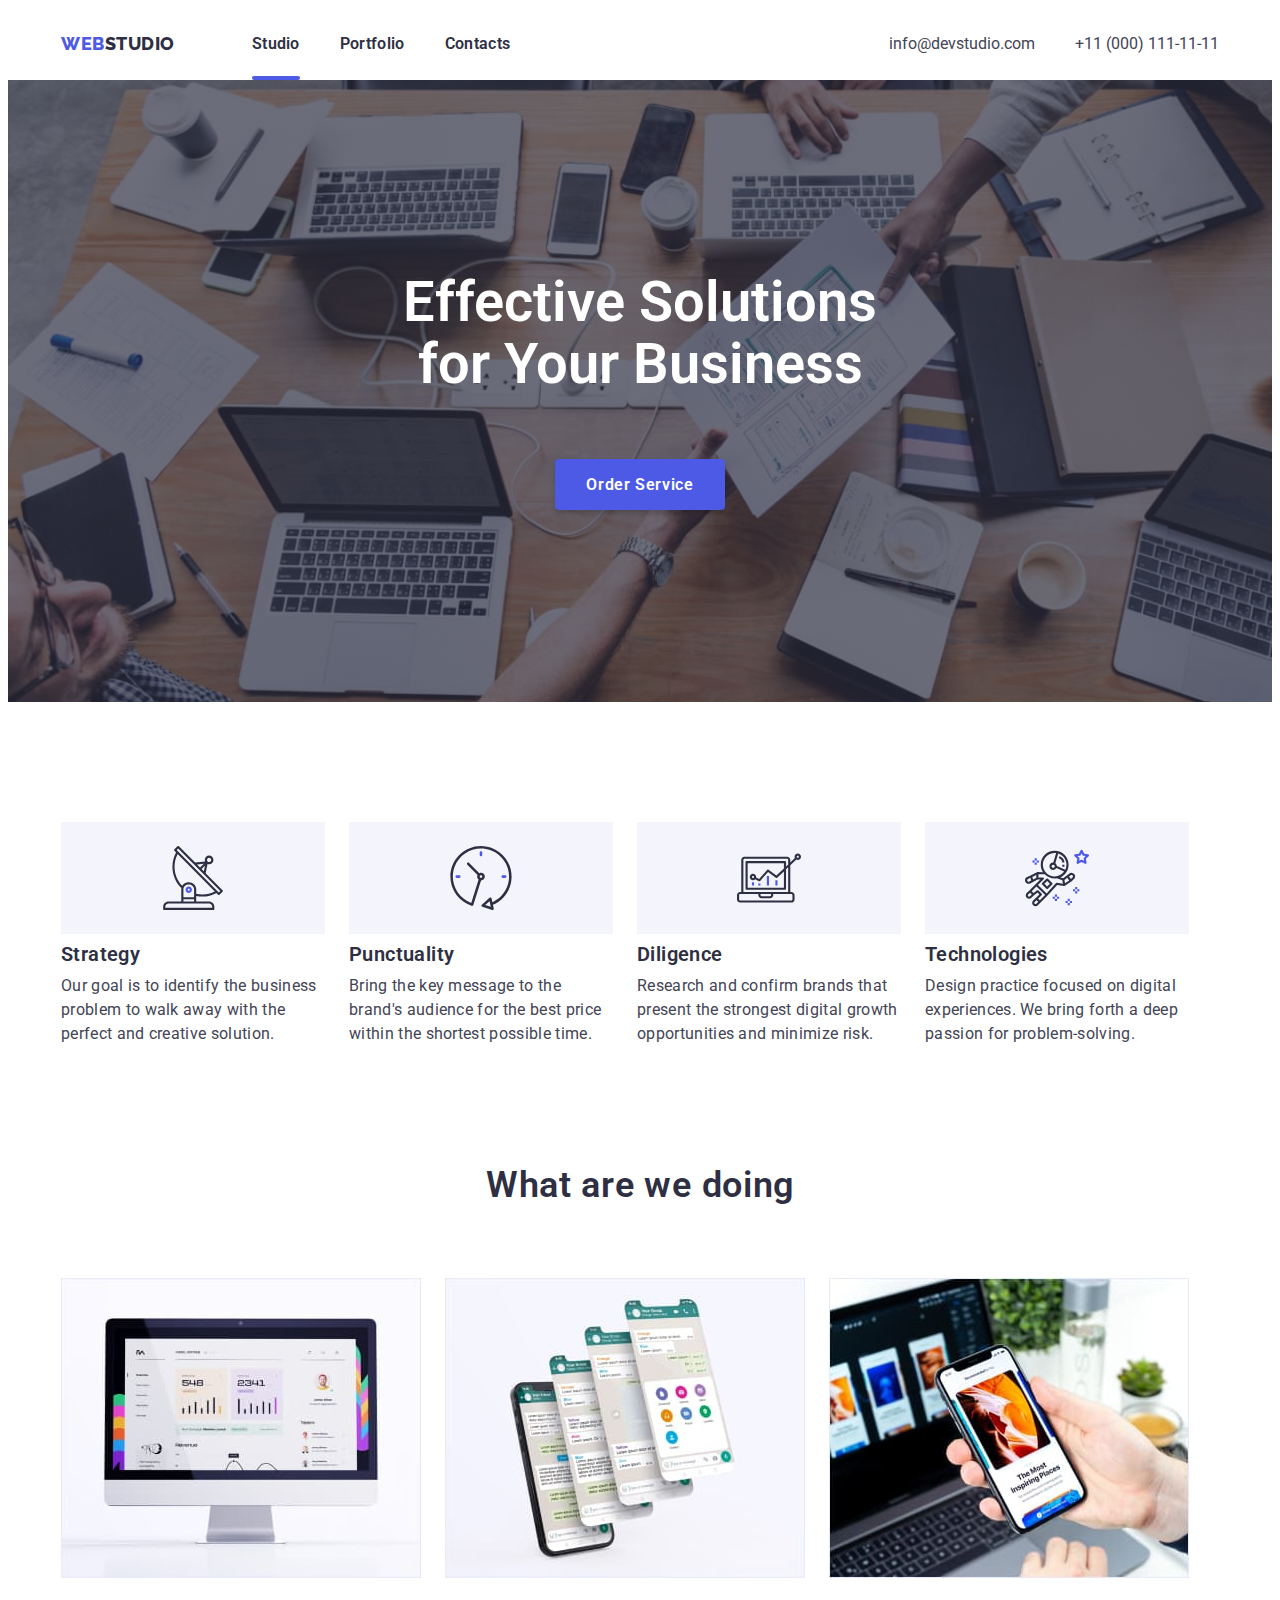
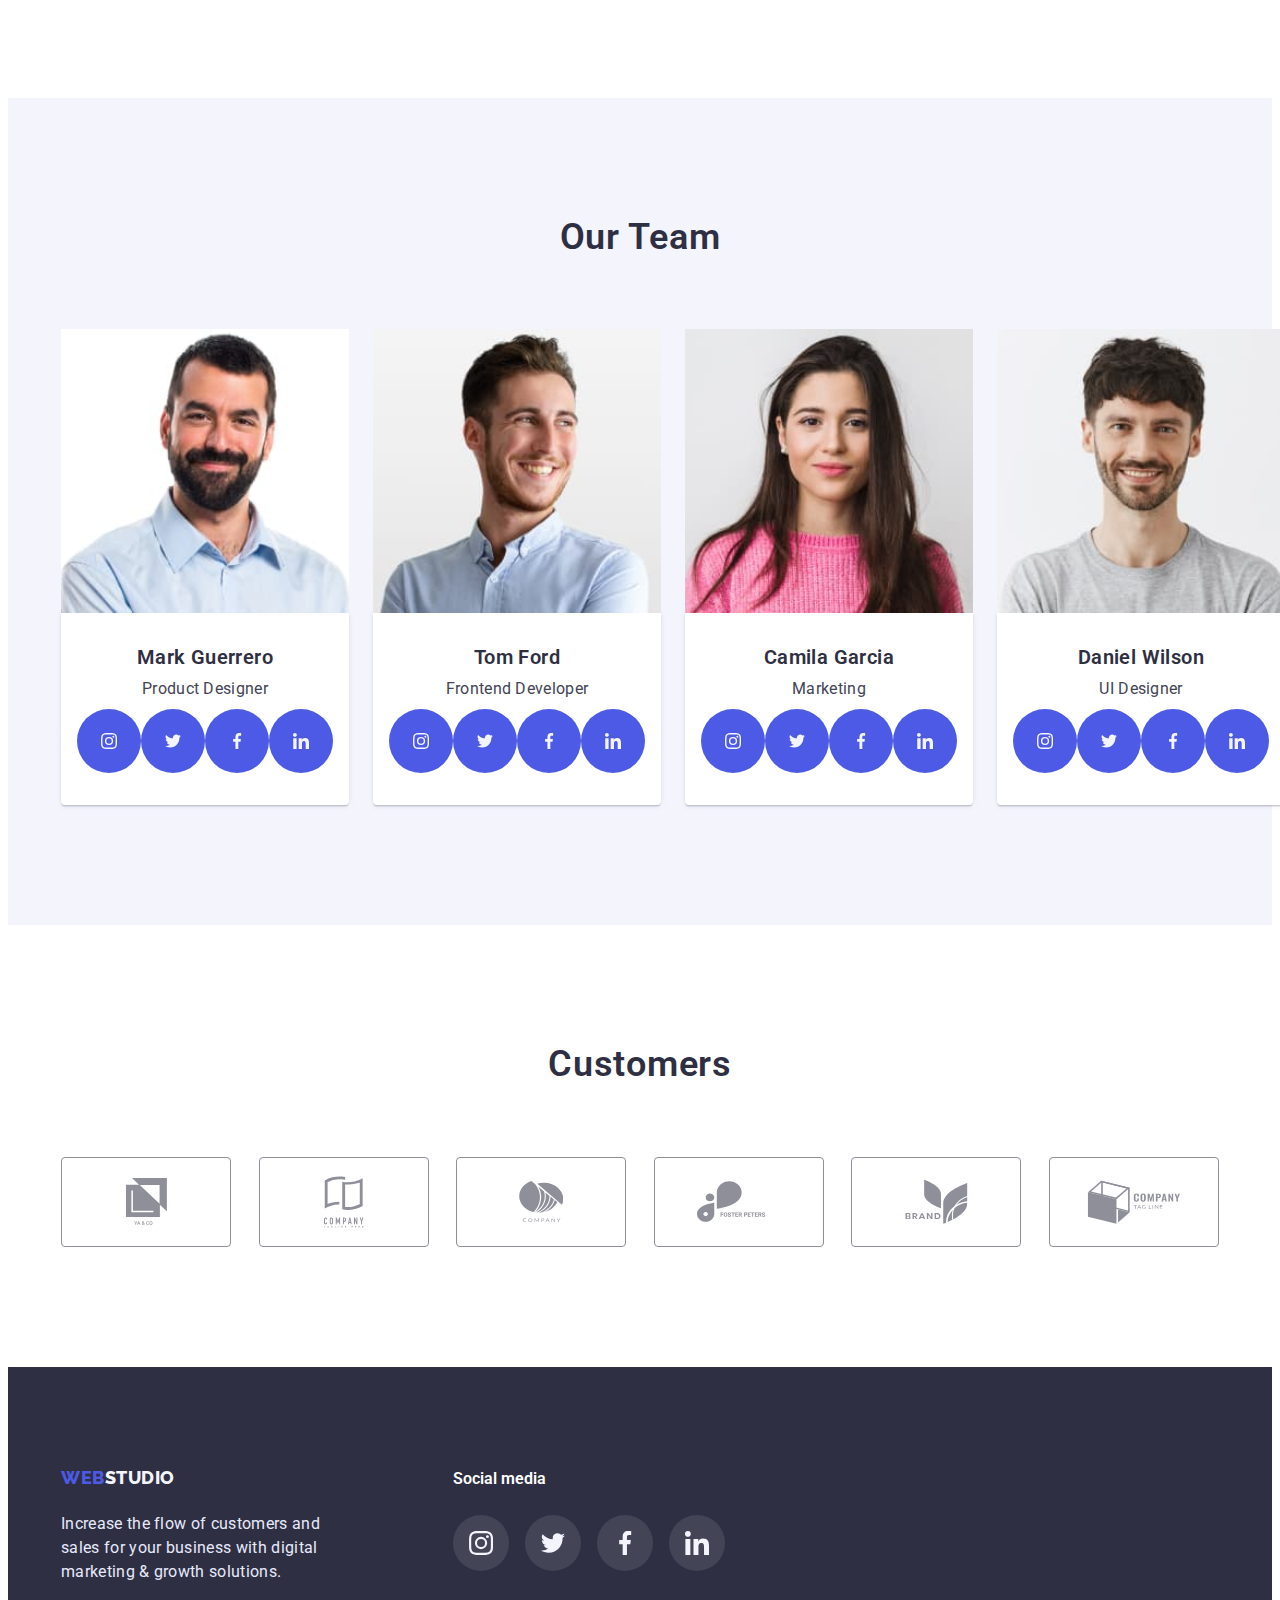
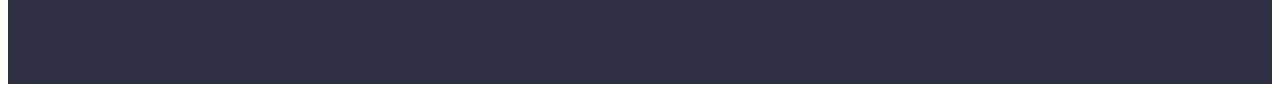
==== index.html @ 94433a45 "hw5" ====
<!DOCTYPE html>
<html lang="en">
  <head>
    <meta charset="UTF-8" />
    <meta http-equiv="X-UA-Compatible" content="IE=edge" />
    <meta name="viewport" content="width=device-width, initial-scale=1.0" />
    <title>Document</title>
    <link
      rel="stylesheet"
      href="https://cdnjs.cloudflare.com/ajax/libs/modern-normalize/1.1.0/modern-normalize.min.css"
      integrity="sha512-wpPYUAdjBVSE4KJnH1VR1HeZfpl1ub8YT/NKx4PuQ5NmX2tKuGu6U/JRp5y+Y8XG2tV+wKQpNHVUX03MfMFn9Q=="
      crossorigin="anonymous"
      referrerpolicy="no-referrer"
    />
    <link rel="preconnect" href="https://fonts.googleapis.com" />
    <link rel="preconnect" href="https://fonts.gstatic.com" crossorigin />
    <link
      href="https://fonts.googleapis.com/css2?family=Raleway:wght@700&family=Roboto:wght@400;500;700;900&display=swap"
      rel="stylesheet"
    />
    <link rel="stylesheet" href="./css/style.css" />
  </head>
  <body>
    <header>
      <div class="header-container container">
        <nav class="nav-container">
          <a class="link" href="./"
            ><span class="web">Web</span><span class="studio">Studio</span></a
          >
          <ul class="nav">
            <li class="item">
              <a class="link current-link" href="./">Studio</a>
            </li>
            <li class="item">
              <a class="link" href="./portfolio.html">Portfolio</a>
            </li>
            <li class="item"><a class="link" href="">Contacts</a></li>
          </ul>
        </nav>
        <ul class="contacts">
          <li class="item">
            <a class="link2" href="mailto:info@devstudio.com"
              >info@devstudio.com</a
            >
          </li>
          <li class="item">
            <a class="link2" href="tel:+110001111111">+11 (000) 111-11-11</a>
          </li>
        </ul>
      </div>
    </header>
    <main>
      <div class="backdrop is-hidden" data-modal>
        <div class="modal">
          <button class="modal-button" data-modal-close>
            <svg class="modal-svg" >
              <use href="./images/icons.svg#icon-close-black"></use>
            </svg>
          </button>
        </div>
      </div>  
      <section class="section1">
        <h1 class="header1">Effective Solutions for Your Business</h1>
        <button class="button" type="button" data-modal-open>Order Service</button>
      </section>
      <section class="section2">
        <div class="container">
          <h2 class="header-none">Our Advantages</h2>
          <ul class="our-advantages">
            <li class="item list-item icon-antenna">
              <h3 class="topics-our-advantages">Strategy</h3>
              <p class="text-our-advantages">
                Our goal is to identify the business problem to walk away with
                the perfect and creative solution.
              </p>
            </li>
            <li class="item list-item icon-clock-1">
              <h3 class="topics-our-advantages">Punctuality</h3>
              <p class="text-our-advantages">
                Bring the key message to the brand's audience for the best price
                within the shortest possible time.
              </p>
            </li>
            <li class="item list-item icon-diagram-1">
              <h3 class="topics-our-advantages">Diligence</h3>
              <p class="text-our-advantages">
                Research and confirm brands that present the strongest digital
                growth opportunities and minimize risk.
              </p>
            </li>
            <li class="item list-item icon-astronaut">
              <h3 class="topics-our-advantages">Technologies</h3>
              <p class="text-our-advantages">
                Design practice focused on digital experiences. We bring forth a
                deep passion for problem-solving.
              </p>
            </li>
          </ul>
        </div>
      </section>
      <section class="section3">
        <div class="container">
          <h2 class="header2">What are we doing</h2>
          <ul class="we-doing">
            <li class="item">
              <img src="./images/monitor.jpg" alt="MAC monitor" width="360" />
            </li>
            <li class="item">
              <img
                src="./images/layers.jpg"
                alt="Iphone's layers"
                width="360"
              />
            </li>
            <li class="item">
              <img src="./images/telephon.jpg" alt="Iphone" width="360" />
            </li>
          </ul>
        </div>
      </section>
      <section class="section4">
        <h2 class="header2">Our Team</h2>
        <ul class="our-team container">
          <li class="team-description">
            <img src="./images/mark.jpg" alt="Mark Guerrero" width="264" />
            <div class="employess-card">
              <h3 class="our-employees">Mark Guerrero</h3>
              <p class="employeess-profession">Product Designer</p>
              <ul class="social-list-icon">
                <li class="social-list-item">
                  <a href="" class="social-list-link">
                    <svg class="social-list-icon" width="16" height="16">
                      <use href="./images/icons.svg#icon-instagram"></use>
                    </svg>
                  </a>
                </li>
                <li class="social-list-item">
                  <a href="" class="social-list-link">
                    <svg class="social-list-icon" width="16" height="16">
                      <use href="./images/icons.svg#icon-twitter"></use>
                    </svg>
                  </a>
                </li>
                <li class="social-list-item">
                  <a href="" class="social-list-link">
                    <svg class="social-list-icon" width="16" height="16">
                      <use href="./images/icons.svg#icon-facebook"></use>
                    </svg>
                  </a>
                </li>
                <li class="social-list-item">
                  <a href="" class="social-list-link">
                    <svg class="social-list-icon" width="16" height="16">
                      <use href="./images/icons.svg#icon-linkedin"></use>
                    </svg>
                  </a>
                </li>
              </ul>
            </div>
          </li>
          <li class="team-description">
            <img src="./images/tom.jpg" alt="Tom Ford" width="264" />
            <div class="employess-card">
              <h3 class="our-employees">Tom Ford</h3>
              <p class="employeess-profession">Frontend Developer</p>
              <ul class="social-list-icon">
                <li class="social-list-item">
                  <a href="" class="social-list-link">
                    <svg class="social-list-icon" width="16" height="16">
                      <use href="./images/icons.svg#icon-instagram"></use>
                    </svg>
                  </a>
                </li>
                <li class="social-list-item">
                  <a href="" class="social-list-link">
                    <svg class="social-list-icon" width="16" height="16">
                      <use href="./images/icons.svg#icon-twitter"></use>
                    </svg>
                  </a>
                </li>
                <li class="social-list-item">
                  <a href="" class="social-list-link">
                    <svg class="social-list-icon" width="16" height="16">
                      <use href="./images/icons.svg#icon-facebook"></use>
                    </svg>
                  </a>
                </li>
                <li class="social-list-item">
                  <a href="" class="social-list-link">
                    <svg class="social-list-icon" width="16" height="16">
                      <use href="./images/icons.svg#icon-linkedin"></use>
                    </svg>
                  </a>
                </li>
              </ul>
            </div>
          </li>
          <li class="team-description">
            <img src="./images/camila.jpg" alt="Camila Garcia" width="264" />
            <div class="employess-card">
              <h3 class="our-employees">Camila Garcia</h3>
              <p class="employeess-profession">Marketing</p>
              <ul class="social-list-icon">
                <li class="social-list-item">
                  <a href="" class="social-list-link">
                    <svg class="social-list-icon" width="16" height="16">
                      <use href="./images/icons.svg#icon-instagram"></use>
                    </svg>
                  </a>
                </li>
                <li class="social-list-item">
                  <a href="" class="social-list-link">
                    <svg class="social-list-icon" width="16" height="16">
                      <use href="./images/icons.svg#icon-twitter"></use>
                    </svg>
                  </a>
                </li>
                <li class="social-list-item">
                  <a href="" class="social-list-link">
                    <svg class="social-list-icon" width="16" height="16">
                      <use href="./images/icons.svg#icon-facebook"></use>
                    </svg>
                  </a>
                </li>
                <li class="social-list-item">
                  <a href="" class="social-list-link">
                    <svg class="social-list-icon" width="16" height="16">
                      <use href="./images/icons.svg#icon-linkedin"></use>
                    </svg>
                  </a>
                </li>
              </ul>
            </div>
          </li>
          <li class="team-description">
            <img src="./images/daniel.jpg" alt="Daniel Wilson" width="264" />
            <div class="employess-card">
              <h3 class="our-employees">Daniel Wilson</h3>
              <p class="employeess-profession">UI Designer</p>
              <ul class="social-list-icon">
                <li class="social-list-item">
                  <a href="" class="social-list-link">
                    <svg class="social-list-icon" width="16" height="16">
                      <use href="./images/icons.svg#icon-instagram"></use>
                    </svg>
                  </a>
                </li>
                <li class="social-list-item">
                  <a href="" class="social-list-link">
                    <svg class="social-list-icon" width="16" height="16">
                      <use href="./images/icons.svg#icon-twitter"></use>
                    </svg>
                  </a>
                </li>
                <li class="social-list-item">
                  <a href="" class="social-list-link">
                    <svg class="social-list-icon" width="16" height="16">
                      <use href="./images/icons.svg#icon-facebook"></use>
                    </svg>
                  </a>
                </li>
                <li class="social-list-item">
                  <a href="" class="social-list-link">
                    <svg class="social-list-icon" width="16" height="16">
                      <use href="./images/icons.svg#icon-linkedin"></use>
                    </svg>
                  </a>
                </li>
              </ul>
            </div>
          </li>
        </ul>
      </section>
      <section class="section5">
        <div class="container">
          <h2 class="header2">Customers</h2>
          <ul class="customers-list">
            <li class="customers-list-item">
              <a href="" class="customers-list-item-link">
                <svg class="svg" width="41" height="46.97">
                  <use href="./images/icons.svg#icon-company1"></use>
                </svg>
              </a>
            </li>
            <li class="customers-list-item">
              <a href="" class="customers-list-item-link">
                <svg class="svg" width="40" height="52">
                  <use href="./images/icons.svg#icon-company2"></use>
                </svg>
              </a>
            </li>
            <li class="customers-list-item">
              <a href="" class="customers-list-item-link">
                <svg class="svg" width="44" height="41">
                  <use href="./images/icons.svg#icon-company3"></use>
                </svg>
              </a>
            </li>
            <li class="customers-list-item">
              <a href="" class="customers-list-item-link">
                <svg class="svg" width="84" height="41">
                  <use href="./images/icons.svg#icon-company4"></use>
                </svg>
              </a>
            </li>
            <li class="customers-list-item">
              <a href="" class="customers-list-item-link">
                <svg class="svg" width="83" height="45">
                  <use href="./images/icons.svg#icon-company5"></use>
                </svg>
              </a>
            </li>
            <li class="customers-list-item">
              <a href="" class="customers-list-item-link">
                <svg class="svg" width="94" height="44">
                  <use href="./images/icons.svg#icon-company6"></use>
                </svg>
              </a>
            </li>
          </ul>
        </div>
      </section>
    </main>
    <footer class="footer">
      <div class="container footer-contaiter">
        <div class="logo-container">
          <a class="link" href="/"
            ><span class="web-footer">Web</span
            ><span class="studio-footer">Studio</span></a
          >
          <p class="footer-description">
            Increase the flow of customers and sales for your business with
            digital marketing & growth solutions.
          </p>
        </div>
        <div class="footer-social-media">
          <h4 class="socil-media-title">Social media</h4>
          <ul class="footer-social-list-icon">
            <li class="footer-social-list-item">
              <a href="" class="footer-social-list-link">
                <svg class="social-list-icon" width="24" height="24">
                  <use href="./images/icons.svg#icon-instagram"></use>
                </svg>
              </a>
            </li>
            <li class="footer-social-list-item">
              <a href="" class="footer-social-list-link">
                <svg class="social-list-icon" width="24" height="24">
                  <use href="./images/icons.svg#icon-twitter"></use>
                </svg>
              </a>
            </li>
            <li class="footer-social-list-item">
              <a href="" class="footer-social-list-link">
                <svg class="social-list-icon" width="24" height="24">
                  <use href="./images/icons.svg#icon-facebook"></use>
                </svg>
              </a>
            </li>
            <li class="footer-social-list-item">
              <a href="" class="footer-social-list-link">
                <svg class="social-list-icon" width="24" height="24">
                  <use href="./images/icons.svg#icon-linkedin"></use>
                </svg>
              </a>
            </li>
          </ul>
        </div>
      </div>
    </footer>
    <script src="./js/modal.js"></script>
  </body>
</html>
---- css/style.css ----
:root {
  --basic-font-family: "Roboto", sans-serif;
  --logo-font-family: "Raleway";
  --basic-bakground-color: #ffffff;
  --brand-text-color: #4d5ae5;
  --heading-text-color: #2e2f42;
  --success-text-color: #31d0aa;
  --body-text-color: #434455;
  --subtl-text-color: #8e8f99;
  --accent-text-color: #e7e9fc;
  --light-text-color: #f4f4fd;
}

/* index.html */

body {
  background-color: var(--basic-bakground-color);
  font-family: var(--basic-font-family);
  font-style: normal;
  font-weight: 400;
  color: var(--brand-text-color);
}

ul,
h4 {
  margin: 0;
  padding: 0;
}

.container {
  width: 1158px;
  margin: 0 auto;
  padding-left: 15px;
  padding-right: 15px;
}

img {
  display: block;
  min-width: 100%;
  height: auto;
}

p,
h1,
h2,
h3 {
  margin: 0;
}

/* Header */

.header {
  box-shadow: 0px 2px 1px rgba(46, 47, 66, 0.08),
    0px 1px 1px rgba(46, 47, 66, 0.16), 0px 1px 6px rgba(46, 47, 66, 0.08);
}
.web {
  font-family: var(--logo-font-family);
  font-weight: 800;
  font-size: 18px;
  line-height: 1.3;
  color: var(--brand-text-color);
  letter-spacing: 0.03em;
  text-transform: uppercase;
}

.studio {
  font-family: var(--logo-font-family);
  font-weight: 800;
  font-size: 18px;
  line-height: 1.3;
  color: var(--heading-text-color);
  letter-spacing: 0.03em;
  text-transform: uppercase;
}

.header-container {
  display: flex;
  align-items: center;
}

.nav-container {
  display: flex;
  align-items: center;
}

.nav {
  display: flex;
  margin-left: 77px;
  font-weight: 600;
  font-size: 16px;
  line-height: 1.5;
  letter-spacing: 0.02em;
  list-style-type: none;
  padding: 0;
  margin-top: 0;
  margin-bottom: 0;
}

.nav .item + .item {
  margin-left: 40px;
}

.nav .link {
  display: block;
  padding-top: 24px;
  padding-bottom: 24px;
}

.contacts {
  display: flex;
  font-size: 16px;
  line-height: 1.5;
  color: var(--body-text-color);
  list-style-type: none;
  margin: 0;
  padding: 0;
  margin-left: auto;
}

.contacts .item + .item {
  margin-left: 40px;
}

.link {
  text-decoration: none;
  color: var(--heading-text-color);
  transition: color 250ms cubic-bezier(0.4, 0, 0.2, 1);
  position: relative;
}

.link:hover {
  color: var(--body-text-color);
}

.link:focus {
  color: var(--brand-text-color);
}

.current-link::after {
  content: "";
  display: block;
  width: 100%;
  height: 4px;
  background-color: var(--brand-text-color);
  border-radius: 2px;
  position: absolute;
  left: 0;
  bottom: 0;
}

.backdrop {
  position: fixed;
  top: 0;
  left: 0;
  width: 100%;
  height: 100%;
  background-color: rgba(46, 47, 66, 0.4);
  opacity: 1;
  z-index: 100;
  transition: opacity 200ms cubic-bezier(0.4, 0, 0.2, 1),
    visibility 250ms cubic-bezier(0.4, 0, 0.2, 1);
}

.is-hidden {
  opacity: 0;
  pointer-events: none;
  visibility: hidden;
}

.modal {
  position: absolute;
  top: 50%;
  left: 50%;
  transform: translate(-50%, -50%);
  min-width: 405px;
  min-height: 575px;
  padding: 24px;
  background: #fcfcfc;
  box-shadow: 0px 1px 1px rgba(0, 0, 0, 0.14), 0px 1px 3px rgba(0, 0, 0, 0.12),
    0px 2px 1px rgba(0, 0, 0, 0.2);
  border-radius: 4px;
}

.modal-button {
  display: flex;
  border-radius: 50%;
  margin-left: auto;
  padding: 8px;
  background-color: var(--accent-text-color);
  border: 1px solid rgba(0, 0, 0, 0.1);
  margin-right: 0;
  justify-content: center;
  align-items: center;
  cursor: pointer;
  transition: box-shadow 250ms cubic-bezier(0.4, 0, 0.2, 1);
}

.modal-button:hover {
  background: #e7e9fc;
  box-shadow: 0px 1px 6px rgba(46, 47, 66, 0.08),
    0px 1px 1px rgba(46, 47, 66, 0.16), 0px 2px 1px rgba(46, 47, 66, 0.08);
  border-radius: 50%;
}

.modal-button .modal-svg {
  display: block;
  fill: #000;
  width: 8px;
  height: 8px;
}

.link2 {
  text-decoration: none;
  color: var(--body-text-color);
  transition: color 250ms cubic-bezier(0.4, 0, 0.2, 1);
  padding-top: 24px;
  padding-bottom: 24px;
}

.link2:hover,
.link2:focus {
  color: var(--brand-text-color);
}

/* Section1 - Hero */

.section1 {
  display: flex;
  flex-direction: column;
  align-items: center;
  margin-left: auto;
  margin-right: auto;
  /* background-color: var(--heading-text-color); */
  background-image: linear-gradient(
      rgba(46, 47, 66, 0.7),
      rgba(46, 47, 66, 0.7)
    ),
    url("../images/people-office.jpg");
  background-size: cover;
  background-repeat: no-repeat;
  max-width: 1600px;
  text-align: center;
  margin-top: 0;
  padding-top: 192px;
  padding-bottom: 192px;
}

.header1 {
  font-weight: 600;
  font-size: 56px;
  line-height: 1.1;
  color: var(--basic-bakground-color);
  margin-top: 0;
  margin-bottom: 64px;
  width: 492px;
}

.button {
  font-family: var(--basic-font-family);
  width: 170px;
  height: 51px;
  /* left: 635px;
  top: 432px; */
  background: var(--brand-text-color);
  box-shadow: 0px 4px 4px rgba(0, 0, 0, 0.15);
  border-radius: 4px;
  font-weight: 600;
  font-size: 16px;
  line-height: 1.2;
  color: var(--basic-bakground-color);
  letter-spacing: 0.04em;
  cursor: pointer;
  border: none;
  transition: background-color 250ms cubic-bezier(0.4, 0, 0.2, 1),
    box-shadow 250ms cubic-bezier(0.4, 0, 0.2, 1);
}

.button:hover {
  background-color: #404bbf;
  box-shadow: 0px 1px 6px rgba(46, 47, 66, 0.08),
    0px 1px 1px rgba(46, 47, 66, 0.16), 0px 2px 1px rgba(46, 47, 66, 0.08);
}

.button:focus {
  /* left: 20px;
  top: 156px; */
  background-color: #404bbf;
  box-shadow: 0px 4px 4px rgba(0, 0, 0, 0.15);
}

/* section2 */

.section2 {
  padding-top: 120px;
  padding-bottom: 120px;
}

.header-none {
  display: none;
}

.our-advantages .item + .item {
  margin-left: 24px;
}

.our-advantages {
  display: flex;
  flex-direction: row;
  list-style-type: none;
  margin: 0;
  padding: 0;
}

.list-item::before {
  display: block;
  content: "";
  height: 112px;
  background-color: var(--light-text-color);
  background-size: contain;
  background-repeat: no-repeat;
  background-position: center;
  margin-bottom: 8px;
  background-size: 64px;
}

.icon-antenna::before {
  background-image: url("../images/antenna.svg");
}

.icon-clock-1::before {
  background-image: url("../images/clock-1.svg");
}

.icon-diagram-1::before {
  background-image: url("../images/diagram-1.svg");
}

.icon-astronaut::before {
  background-image: url("../images/astronaut.svg");
}

.our-advantages .item {
  width: 264px;
}

.our-advantages .topics-our-advantages,
.our-advantages .text-our-advantages {
  margin-top: 0;
  padding: 0;
}

.topics-our-advantages {
  font-weight: 600;
  font-size: 20px;
  line-height: 1.2;
  letter-spacing: 0.02em;
  color: var(--heading-text-color);
  margin-bottom: 8px;
}

.text-our-advantages {
  font-size: 16px;
  line-height: 1.5;
  letter-spacing: 0.02em;
  color: var(--body-text-color);
}

/* Section3 */

.section3 {
  padding-bottom: 120px;
}
.section3 .header2 {
  text-align: center;
}

.header2 {
  margin-bottom: 72px;
  font-weight: 600;
  font-size: 36px;
  line-height: 1.1;
  letter-spacing: 0.02em;
  color: var(--heading-text-color);
}

.we-doing {
  display: flex;
  margin: 0;
  padding: 0;
}

.we-doing .item + .item {
  margin-left: 24px;
}

.we-doing,
.our-team {
  list-style-type: none;
}

/* Section4 */

.team-description {
  background-color: var(--basic-bakground-color);
}

.our-team {
  display: flex;
}

.our-team .team-description + .team-description {
  margin-left: 24px;
}

.section4 {
  background-color: var(--light-text-color);
  padding-top: 120px;
  padding-bottom: 120px;
}

.section4 .header2 {
  text-align: center;
  margin-top: 0;
}

.our-employees {
  font-weight: 600;
  font-size: 20px;
  line-height: 1.2;
  letter-spacing: 0.02em;
  color: var(--heading-text-color);
  margin-bottom: 8px;
}

.employeess-profession {
  font-size: 16px;
  line-height: 1.5;
  letter-spacing: 0.02em;
  color: var(--body-text-color);
  margin-bottom: 8px;
}

.team-description .our-employees,
.team-description .employeess-profession {
  text-align: center;
}

.employess-card {
  box-shadow: 0px 1px 6px rgba(46, 47, 66, 0.08),
    0px 1px 1px rgba(46, 47, 66, 0.16), 0px 2px 1px rgba(46, 47, 66, 0.08);
  border-radius: 0px 0px 4px 4px;
  border-top: 0;
  padding: 32px 16px;
  margin: auto;
}

.social-list-icon {
  display: flex;
  padding-left: 0;
  justify-content: space-between;
  align-items: center;
  fill: var(--light-text-color);
}

.social-list-item {
  list-style-type: none;
}

.social-list-link {
  display: flex;
  justify-content: center;
  align-items: center;
  width: 40px;
  height: 40px;
  border-radius: 50%;
  padding: 12px;
  background-color: var(--brand-text-color);
  transition: background-color 250ms cubic-bezier(0.4, 0, 0.2, 1);
}

.social-list-link:hover,
.social-list-link:focus {
  background-color: var(--success-text-color);
}

/* Section5 */

.section5 {
  padding-top: 120px;
  padding-bottom: 120px;
}

.section5 .header2 {
  text-align: center;
  margin-top: 0;
  margin-bottom: 72px;
}

.customers-list {
  list-style-type: none;
  display: flex;
  flex-direction: row;
  list-style-type: none;
  margin: 0;
  padding: 0;
  justify-content: space-between;
}

.svg {
  fill: var(--subtl-text-color);
}

.customers-list-item-link {
  display: flex;
  justify-content: center;
  align-items: center;
  border: 1px solid var(--subtl-text-color);
  border-radius: 4px;
  width: 168px;
  height: 88px;
  transition: border 250ms cubic-bezier(0.4, 0, 0.2, 1);
}

.customers-list-item-link svg {
  transition: fill 250ms cubic-bezier(0.4, 0, 0.2, 1);
}

.customers-list-item-link:hover svg,
.customers-list-item-link:focus svg {
  fill: var(--brand-text-color);
}

.customers-list-item-link:hover,
.customers-list-item-link:focus {
  border: 1px solid var(--brand-text-color);
}
/* Footer */

.web-footer {
  font-family: var(--logo-font-family);
  font-style: normal;
  font-weight: 800;
  font-size: 18px;
  line-height: 1.2;
  letter-spacing: 0.03em;
  color: var(--brand-text-color);
  text-transform: uppercase;
}

.studio-footer {
  font-family: var(--logo-font-family);
  font-style: normal;
  font-weight: 800;
  font-size: 18px;
  line-height: 1.2;
  letter-spacing: 0.03em;
  color: var(--light-text-color);
  text-transform: uppercase;
}

.footer .container .link {
  display: block;
  margin-bottom: 24px;
}

.footer {
  padding-top: 100px;
  padding-bottom: 100px;
  background-color: var(--heading-text-color);
}

.footer-description {
  width: 264px;
  font-size: 16px;
  line-height: 1.5;
  letter-spacing: 0.02em;
  color: var(--accent-text-color);
}

.footer-contaiter {
  display: flex;
  flex-direction: row;
}

.logo-container {
  display: block;
  margin-right: 128px;
}

.socil-media-title {
  font-style: normal;
  font-weight: 600;
  font-size: 16px;
  line-height: 1.5;
  color: var(--basic-bakground-color);
  margin-bottom: 24px;
}

.footer-social-list-icon {
  padding-left: 0;
  display: flex;
  flex-direction: row;
}

.footer-social-list-item {
  list-style-type: none;
}

.footer-social-list-link {
  display: flex;
  justify-content: center;
  align-items: center;
  width: 40px;
  height: 40px;
  border-radius: 50%;
  padding: 8px;
  background-color: hsla(0, 0%, 100%, 10%);
  transition: background-color 250ms cubic-bezier(0.4, 0, 0.2, 1);
}

.footer-social-list-icon .footer-social-list-item + .footer-social-list-item {
  margin-left: 16px;
}
.footer-social-media {
  display: block;
}

.footer-social-list-link:hover,
.footer-social-list-link:focus {
  background-color: var(--success-text-color);
}

/*Portfolio css*/

.filter {
  display: none;
}

.topics {
  padding-top: 92px;
  padding-bottom: 120px;
}

.all-topics-list,
.filter-buttons {
  list-style-type: none;
  justify-content: center;
}

.filter-buttons .fiter-buttons-size + .fiter-buttons-size {
  margin-left: 24px;
}

.filter-buttons {
  display: flex;
  flex-direction: row;
  margin: 0;
  padding: 0;
  margin-bottom: 72px;
}

.all-topics-list {
  display: flex;
  flex-wrap: wrap;
}

.fiter-buttons-size {
  margin: 0;
  padding: 0;
  height: 48px;
  border-radius: 4px;
  font-weight: 600;
  font-size: 16px;
  line-height: 1.5;
  letter-spacing: 0.04em;
}

.button2 {
  margin: 0;
  padding: 12px 24px;
  height: 48px;
  background: var(--light-text-color);
  border: 1px solid var(--accent-text-color);
  color: var(--brand-text-color);
  font-family: var(--basic-font-family);
  border-radius: 4px;
  font-weight: 600;
  font-size: 16px;
  line-height: 1.5;
  letter-spacing: 0.04em;
  cursor: pointer;
  transition: background-color 250ms cubic-bezier(0.4, 0, 0.2, 1),
    box-shadow 250ms cubic-bezier(0.4, 0, 0.2, 1),
    color 250ms cubic-bezier(0.4, 0, 0.2, 1);
}

.button2:hover {
  background-color: var(--brand-text-color);
  box-shadow: 0px 3px 1px rgba(0, 0, 0, 0.1), 0px 2px 1px rgba(0, 0, 0, 0.08),
    0px 2px 2px rgba(0, 0, 0, 0.12);
  color: var(--basic-bakground-color);
}

.button2:focus {
  background-color: var(--brand-text-color);
  box-shadow: 0px 3px 1px rgba(0, 0, 0, 0.1), 0px 2px 1px rgba(0, 0, 0, 0.08),
    0px 2px 2px rgba(0, 0, 0, 0.12);
  color: var(--basic-bakground-color);
}

.header-of-topics {
  font-weight: 600;
  font-size: 20px;
  line-height: 1.2;
  letter-spacing: 0.02em;
  color: var(--heading-text-color);
}

.topics-text {
  font-size: 16px;
  line-height: 1.5;
  letter-spacing: 0.02em;
  color: var(--body-text-color);
}

.all-topics-list {
  margin: 0;
  padding: 0;
  column-gap: 24px;
  row-gap: 48px;
}

.list-discription {
  box-shadow: 0px 1px 6px rgba(46, 47, 66, 0.08);
  transition: box-shadow 250ms cubic-bezier(0.4, 0, 0.2, 1);
}

.list-discription:hover,
.list-discription:focus {
  box-shadow: 0px 1px 6px rgba(46, 47, 66, 0.08),
    0px 1px 1px rgba(46, 47, 66, 0.16), 0px 2px 1px rgba(46, 47, 66, 0.08);
}

.topics-card {
  padding: 32px 16px;
  border: 0.5px solid #f4f4fd;
  border-top: none;
}

.header-of-topics {
  margin-bottom: 8px;
}

.img {
  position: relative;
  overflow: hidden;
}

.overlay::before {
  content: "";
  display: inline-block;
  position: absolute;
  top: 0;
  left: 0;
  width: 100%;
  height: 100%;
  background-image: url(../images/purple.jpg);
  transform: translateY(100%);
  transition: transform 250ms cubic-bezier(0.4, 0, 0.2, 1);
}

.product-img:hover .overlay::before {
  transform: translateY(0);
}

.overlay-text {
  display: block;
  position: absolute;
  width: 100%;
  height: 100%;
  padding: 40px 32px;
  overflow: hidden;
  font-weight: 400;
  font-size: 16px;
  line-height: 1, 5;
  letter-spacing: 0.02em;
  color: var(--light-text-color);
  transition: transform 250ms cubic-bezier(0.4, 0, 0.2, 1);
}

.product-img:hover .overlay-text {
  transform: translateY(-100%);
}
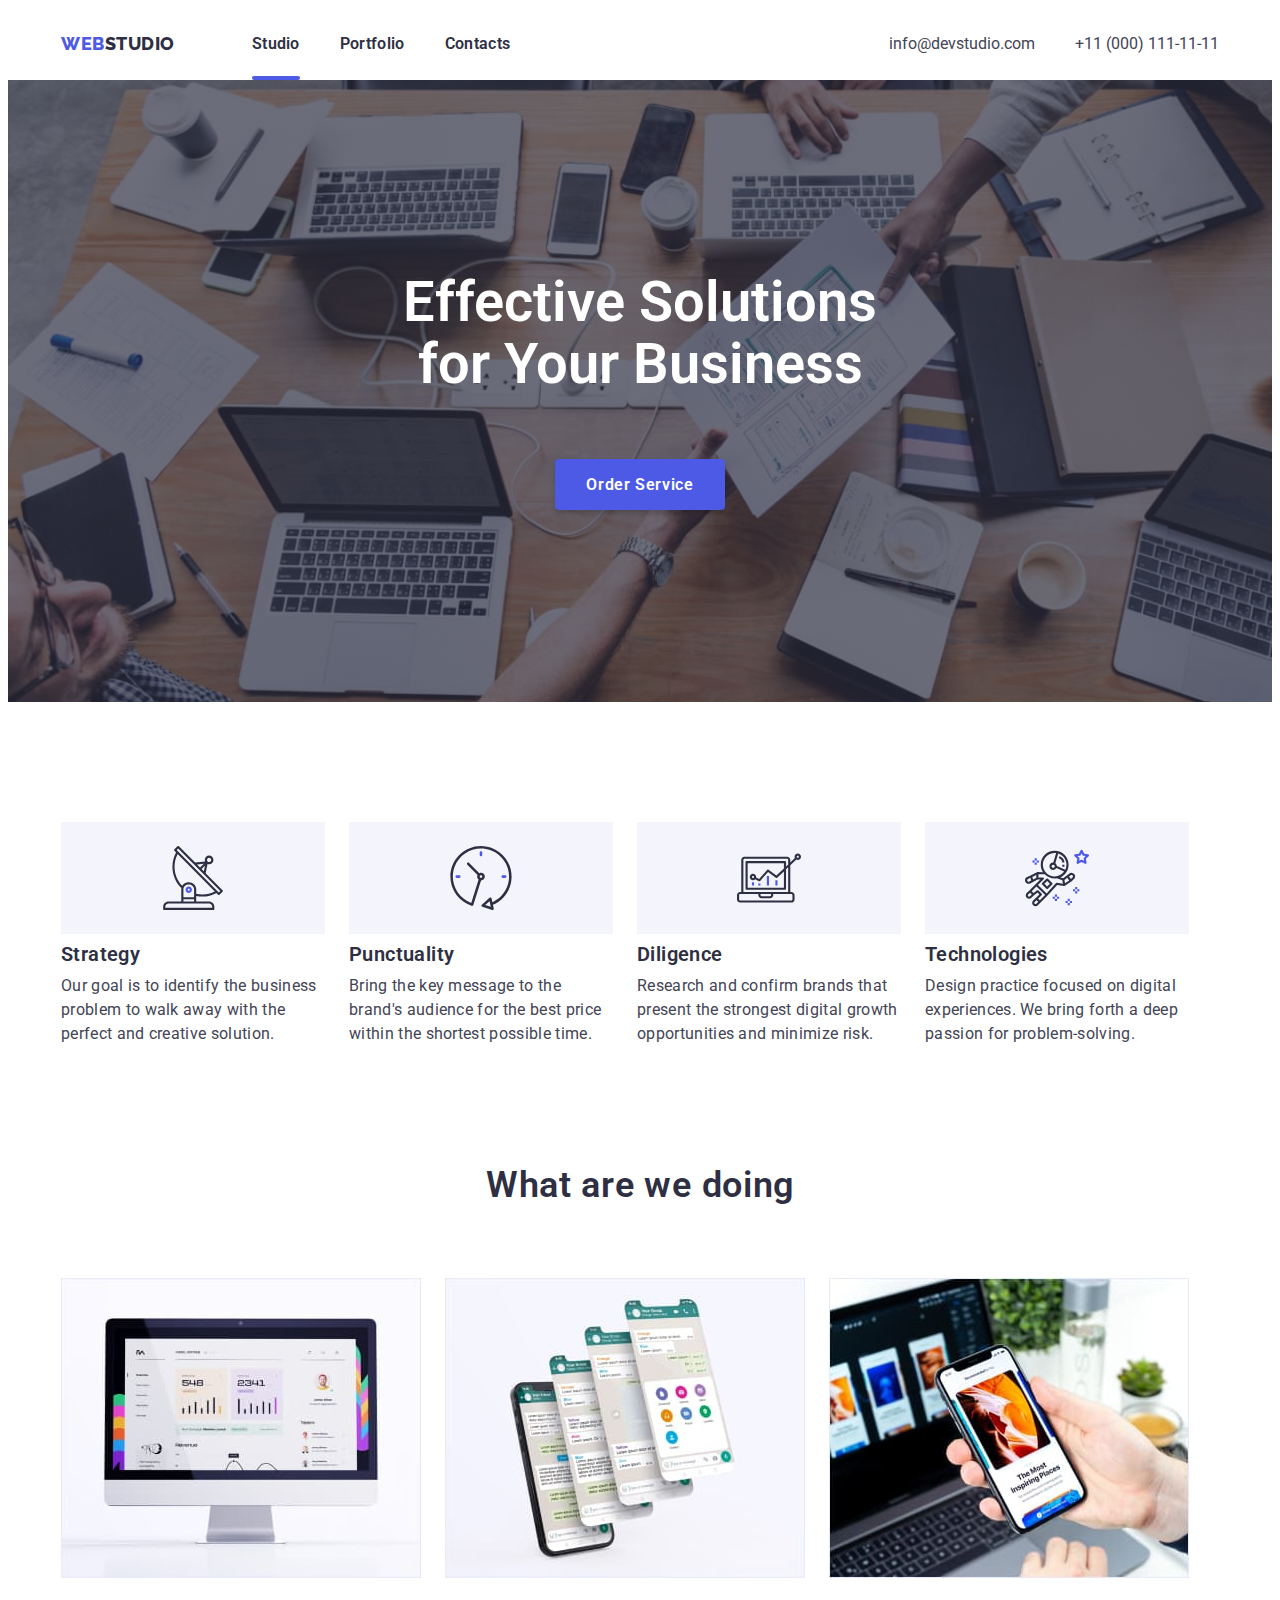
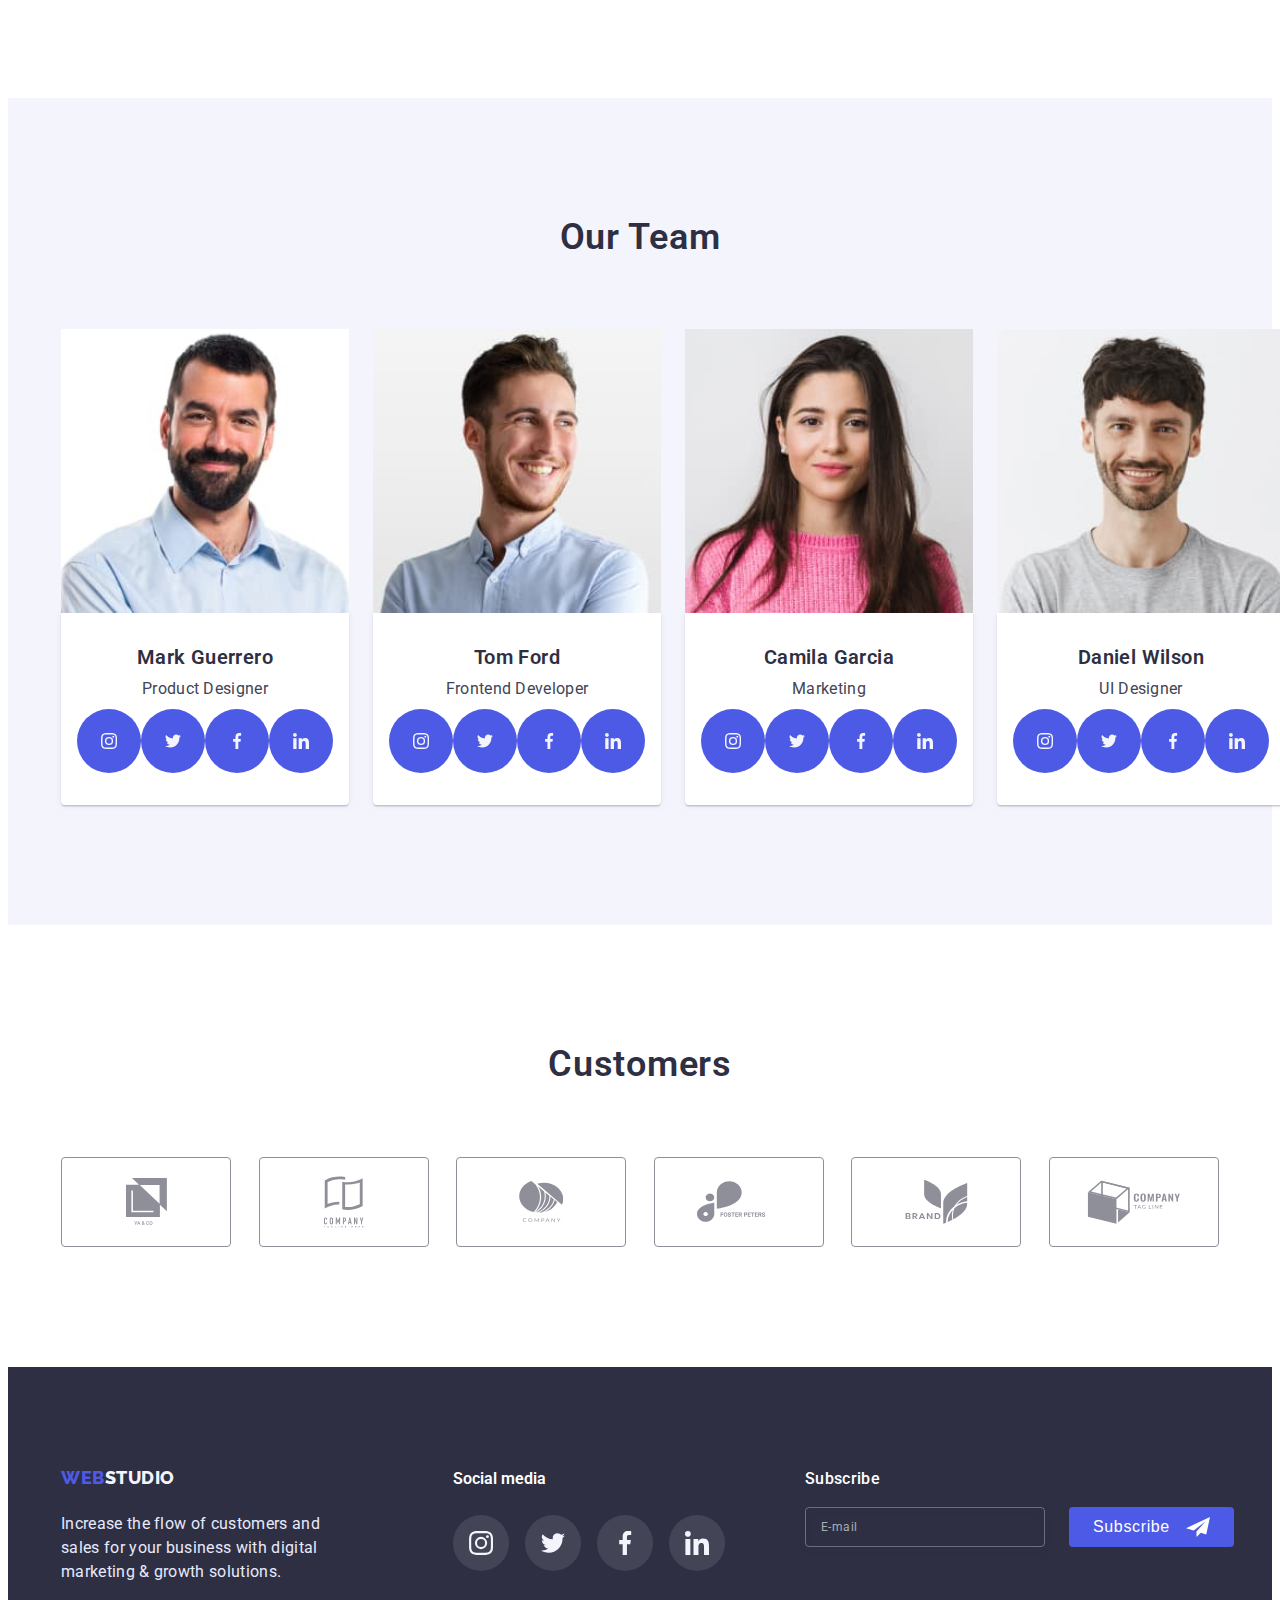
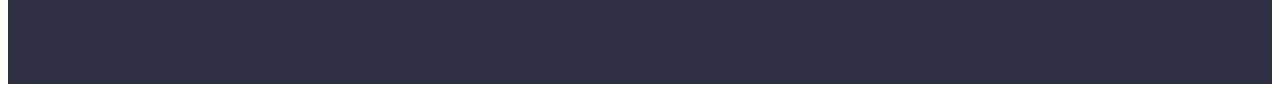
==== commit dcfa0f63: "hw6" ====
--- a/index.html
+++ b/index.html
@@ -53,15 +53,89 @@
       <div class="backdrop is-hidden" data-modal>
         <div class="modal">
           <button class="modal-button" data-modal-close>
-            <svg class="modal-svg" >
+            <svg class="modal-svg">
               <use href="./images/icons.svg#icon-close-black"></use>
             </svg>
           </button>
-        </div>
-      </div>  
+          <h3 class="modal-header">
+            Leave your contacts and we will call you back
+          </h3>
+          <form class="modal-form">
+            <label class="modal-label" for="user-name"> Name </label>
+            <div class="icon-wrap">
+              <input
+                class="modal-input"
+                type="name"
+                name="name"
+                id="user-name"
+                required
+                pattern="[A-Za-z ]{1,32}"
+              />
+              <svg class="svg-modal" width="18" height="24">
+                <use href="./images/icons.svg#icon-person"></use>
+              </svg>
+            </div>
+            <label class="modal-label" for="user-phone"> Phone </label>
+            <div class="icon-wrap">
+              <input
+                class="modal-input"
+                type="phone"
+                name="phone"
+                id="user-phone"
+                required
+                pattern="[0-9]{3}-[0-9]{3}-[0-9]{4}"
+              />
+              <svg class="svg-modal" width="18" height="24">
+                <use href="./images/icons.svg#icon-phonep"></use>
+              </svg>
+            </div>
+            <label class="modal-label" for="user-email"> Email </label>
+            <div class="icon-wrap">
+              <input
+                class="modal-input"
+                type="email"
+                name="email"
+                id="user-email"
+                required
+              />
+              <svg class="svg-modal" width="18" height="24">
+                <use href="./images/icons.svg#icon-email"></use>
+              </svg>
+            </div>
+            <label class="modal-label" for="user-comment"> Comment </label>
+            <textarea
+              class="modal-textarea"
+              rows="7"
+              name="comment"
+              placeholder="Text input"
+            ></textarea>
+            <div class="modal-policy">
+              <input
+                class="policy-checkbox"
+                type="checkbox"
+                name="policy"
+                value="policy"
+                id="policy"
+              />
+              <label for="policy">
+                <div class="policy-wrap">
+                  <svg class="policy-svg" width="10" height="8" id="policy">
+                    <use href="./images/icons.svg#icon-vector"></use>
+                  </svg>
+                </div>
+                <span class="spanspan">I accept the terms and conditions of the
+                <a href="#">Privacy Policy</a></span>
+              </label>
+            </div>
+            <button class="modal-button-send" type="submit">Send</button>
+          </form>
+        </div>
+      </div>
       <section class="section1">
         <h1 class="header1">Effective Solutions for Your Business</h1>
-        <button class="button" type="button" data-modal-open>Order Service</button>
+        <button class="button" type="button" data-modal-open>
+          Order Service
+        </button>
       </section>
       <section class="section2">
         <div class="container">
@@ -366,6 +440,21 @@
             </li>
           </ul>
         </div>
+        <form class="footer-form">
+          <p class="label-header">Subscribe</p>
+          <div class="display">
+            <label name="email" class="footer-label">
+              <span class="footer-email">E-mail</span>
+              <input type="email" name="E-mail" />
+            </label>
+            <button class="footer-button" type="submit">
+              <span class="subscribe">Subscribe</span>
+              <svg class="svg-frame" width="24" height="24">
+                <use href="./images/icons.svg#icon-Frame"></use>
+              </svg>
+            </button>
+          </div>
+        </form>
       </div>
     </footer>
     <script src="./js/modal.js"></script>
--- a/css/style.css
+++ b/css/style.css
@@ -187,19 +187,26 @@
   margin-left: auto;
   padding: 8px;
   background-color: var(--accent-text-color);
-  border: 1px solid rgba(0, 0, 0, 0.1);
+  border: 1px solid rgba(255, 255, 255, 0.1);
   margin-right: 0;
   justify-content: center;
   align-items: center;
   cursor: pointer;
-  transition: box-shadow 250ms cubic-bezier(0.4, 0, 0.2, 1);
-}
-
-.modal-button:hover {
-  background: #e7e9fc;
+  transition: box-shadow 250ms cubic-bezier(0.4, 0, 0.2, 1),
+    background 250ms cubic-bezier(0.4, 0, 0.2, 1);
+}
+
+.modal-button:hover,
+.modal-button:focus {
+  background: var(--brand-text-color);
   box-shadow: 0px 1px 6px rgba(46, 47, 66, 0.08),
     0px 1px 1px rgba(46, 47, 66, 0.16), 0px 2px 1px rgba(46, 47, 66, 0.08);
   border-radius: 50%;
+}
+
+.modal-button:hover svg,
+.modal-button:focus svg {
+  fill: #ffffff;
 }
 
 .modal-button .modal-svg {
@@ -207,6 +214,165 @@
   fill: #000;
   width: 8px;
   height: 8px;
+  transition: fill 250ms cubic-bezier(0.4, 0, 0.2, 1);
+}
+
+.modal-header {
+  font-weight: 500;
+  font-size: 16px;
+  line-height: 1.5;
+  text-align: center;
+  letter-spacing: 0.02em;
+  color: var(--heading-text-color);
+  margin-top: 24px;
+}
+
+.modal-form {
+  display: flex;
+  flex-direction: column;
+  margin-top: 16px;
+}
+
+.modal-form > label:not(:first-child) {
+  margin-top: 8px;
+}
+
+.modal-label {
+  font-size: 12px;
+  line-height: 1.3;
+  letter-spacing: 0.04em;
+  color: var(--subtl-text-color);
+}
+
+.modal-input {
+  border: 1px solid rgba(33, 33, 33, 0.2);
+  border-radius: 4px;
+  height: 40px;
+  width: 360px;
+  padding-left: 40px;
+  outline: none;
+  transition: border-color 250ms cubic-bezier(0.4, 0, 0.2, 1);
+}
+
+.modal-form > input {
+  margin-top: 4px;
+  padding: 10px;
+}
+
+.modal-textarea::placeholder {
+  font-size: 12px;
+  line-height: 1.3;
+  letter-spacing: 0.04em;
+  color: rgba(117, 117, 117, 0.5);
+}
+
+.modal-form > .policy-checkbox {
+  margin-right: auto;
+  margin-top: 16px;
+}
+
+.modal-form label {
+  font-size: 12px;
+  line-height: 1.3;
+  letter-spacing: 0.04em;
+  color: hwb(0 0% 100%);
+}
+
+.icon-wrap {
+  position: relative;
+}
+
+.svg-modal {
+  position: absolute;
+  left: 16px;
+  top: 50%;
+  transform: translateY(-50%);
+  fill: #000;
+  transition: fill 250ms cubic-bezier(0.4, 0, 0.2, 1);
+}
+
+.modal-form > textarea {
+  margin-top: 4px;
+  resize: none;
+  padding-top: 8px;
+  padding-left: 10px;
+  border: 1px solid rgba(33, 33, 33, 0.2);
+  border-radius: 4px;
+  outline: none;
+  transition: border-color 250ms cubic-bezier(0.4, 0, 0.2, 1);
+}
+
+.modal-policy {
+  position: relative;
+  display: flex;
+  flex-direction: row;
+  margin-top: 16px;
+  align-items: center;
+  width: 360px;
+}
+
+.policy-checkbox {
+  display: none;
+}
+
+.policy-checkbox:checked ~ label .policy-wrap {
+  background-color: #404bbf;
+  border-color: transparent;
+}
+
+.policy-svg {
+  fill: #ffffff;
+  transition: fill 250ms cubic-bezier(0.4, 0, 0.2, 1);
+}
+
+.policy-wrap {
+  position: absolute;
+  display: flex;
+  justify-content: center;
+  align-items: center;
+  width: 16px;
+  height: 16px;
+  border: 1.25px solid #2e2f42;
+  border-radius: 2px;
+  background-color: #ffffff;
+  transition: background-color 250ms cubic-bezier(0.4, 0, 0.2, 1);
+}
+
+.modal-form > textarea:hover,
+.modal-form > textarea:focus {
+  border-color: var(--brand-text-color);
+}
+
+.spanspan {
+  margin-left: 25px;
+}
+
+.modal-policy label > a {
+  color: var(--brand-text-color);
+}
+
+.modal-button-send {
+  background: #4d5ae5;
+  box-shadow: 0px 4px 4px rgba(0, 0, 0, 0.15);
+  border-radius: 4px;
+  height: 56px;
+  width: 169px;
+  padding: 16px 32px;
+  border: none;
+  margin: auto;
+  margin-top: 24px;
+  font-weight: 500;
+  font-size: 16px;
+  line-height: 1.5;
+  align-items: center;
+  text-align: center;
+  letter-spacing: 0.04em;
+  color: #ffffff;
+}
+
+.icon-wrap > input:hover,
+.icon-wrap > input:focus {
+  border-color: var(--brand-text-color);
 }
 
 .link2 {
@@ -630,6 +796,100 @@
   background-color: var(--success-text-color);
 }
 
+label,
+input,
+button {
+  padding: 0;
+  margin: 0;
+}
+
+.footer-form {
+  margin-left: 80px;
+}
+.label-header {
+  margin-bottom: 16px;
+  font-weight: 500;
+  font-size: 16px;
+  line-height: 1.5;
+  letter-spacing: 0.02em;
+  color: var(--basic-bakground-color);
+}
+
+.footer-label {
+  position: relative;
+}
+
+.display {
+  display: flex;
+  flex-direction: row;
+}
+
+.footer-email {
+  position: absolute;
+  font-size: 12px;
+  line-height: 2;
+  letter-spacing: 0.04em;
+  color: rgba(255, 255, 255, 0.6);
+  top: 50%;
+  left: 16px;
+  transform: translateY(-50%);
+}
+
+.footer-label input {
+  box-sizing: border-box;
+  border: 1px solid rgba(255, 255, 255, 0.3);
+  filter: drop-shadow(0px 4px 4px rgba(0, 0, 0, 0.15));
+  border-radius: 4px;
+  background-color: transparent;
+  width: 240px;
+  height: 40px;
+  color: var(--basic-bakground-color);
+  padding: 8px;
+  font-family: inherit;
+}
+
+.footer-label > .footer-email {
+  transition: opacity 250ms cubic-bezier(0.4, 0, 0.2, 1);
+}
+
+.footer-label:hover > .footer-email,
+.footer-label:focus > .footer-email {
+  opacity: 0;
+}
+
+.footer-button {
+  position: relative;
+  margin-left: 24px;
+  width: 165px;
+  height: 40px;
+  background: var(--brand-text-color);
+  border-radius: 4px;
+  font-weight: 500;
+  font-size: 16px;
+  line-height: 1.5;
+  letter-spacing: 0.04em;
+  color: var(--basic-bakground-color);
+  justify-content: center;
+  align-items: center;
+  border: none;
+}
+
+.subscribe {
+  position: absolute;
+  top: 50%;
+  transform: translateY(-50%);
+  left: 24px;
+}
+
+.svg-frame {
+  /* margin-left: 16px; */
+  fill: var(--basic-bakground-color);
+  position: absolute;
+  top: 50%;
+  transform: translateY(-50%);
+  right: 24px;
+}
+
 /*Portfolio css*/
 
 .filter {
